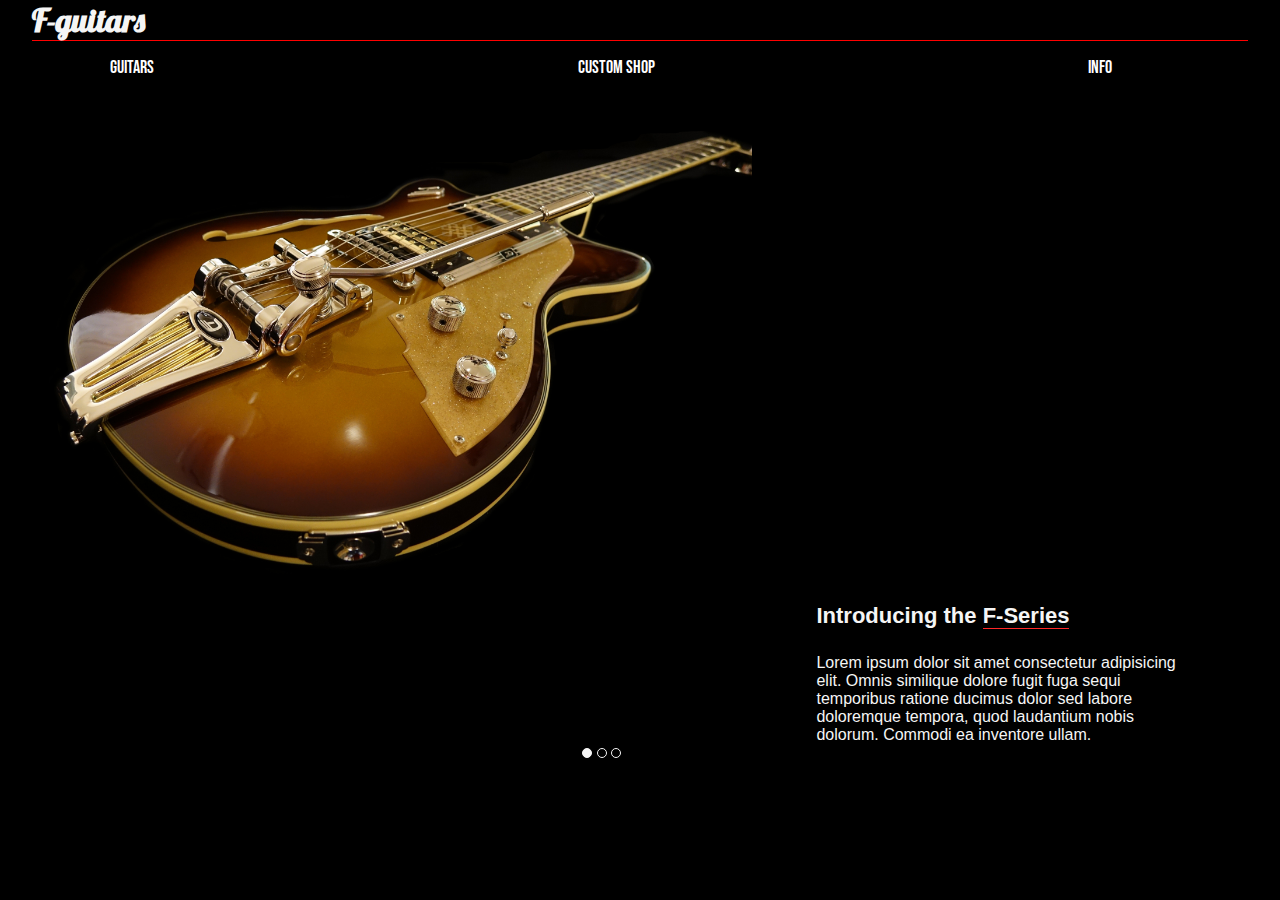
==== guitar/index.html @ e8832c6c "initial commit" ====
<!DOCTYPE html>
<html lang="en">
  <head>
    <meta charset="UTF-8" />
    <meta name="viewport" content="width=device-width, initial-scale=1.0" />
    <meta http-equiv="X-UA-Compatible" content="ie=edge" />
    <script src="https://ajax.googleapis.com/ajax/libs/jquery/3.4.1/jquery.min.js"></script>
    <link
      href="https://fonts.googleapis.com/css?family=Lobster&display=swap"
      rel="stylesheet"
    />
    <link rel="stylesheet" href="style.css" />
    <link
      href="https://fonts.googleapis.com/css?family=Bebas+Neue&display=swap"
      rel="stylesheet"
    />

    <title>F-Guitars</title>
  </head>
  <body>
    <div class="container">
      <h1 class="title">F-guitars</h1>
      <div class="header">
        <div class="dropdown">
          <button class="dropbtn">Guitars</button>
          <div class="dropdown-content">
            <a>F-Series</a>
            <a>Hollow body electrics</a>
            <a>Solid body electrics</a>
            <a>Electrics acoustic</a>
            <a>Featured Artists series</a>
          </div>
        </div>
        <div class="dropdown">
          <button class="dropbtn">Custom Shop</button>
          <div class="dropdown-content">
            <a>Build your guitar</a>
            <a>Equipment list</a>
            <a>Tour the shop</a>
          </div>
        </div>
        <div class="dropdown">
          <button class="dropbtn">Info</button>
          <div class="dropdown-content">
            <a>F-Series</a>
            <a>The F-guitar story</a>
            <a>Where to buy</a>
            <a>Contact</a>
          </div>
        </div>
      </div>
    </div>
    <div class="main">
      <div class="carousel">
        <div class="card display" id="f-series">
          <div class="image image-1"></div>
          <div class="text">
            <h1>Introducing the <span class="emphasis">F-Series</span></h1>
            <p>
              Lorem ipsum dolor sit amet consectetur adipisicing elit. Omnis
              similique dolore fugit fuga sequi temporibus ratione ducimus dolor
              sed labore doloremque tempora, quod laudantium nobis dolorum.
              Commodi ea inventore ullam.
            </p>
          </div>
        </div>
        <div class="card" id="featured-artist">
          <div class="image image-2"></div>
          <div class="text">
            <h1>Featured <span class="emphasis">F-Series</span> artists</h1>
            <p>
              Lorem ipsum dolor sit amet consectetur adipisicing elit. Omnis
              similique dolore fugit fuga sequi temporibus ratione ducimus dolor
              sed labore doloremque tempora, quod laudantium nobis dolorum.
            </p>
            <br />
            <p>
              Lorem ipsum dolor sit amet consectetur adipisicing elit.
              Explicabo, iste illo, magni nostrum sit ut soluta quam, cum
              aperiam quidem voluptatibus nemo? Non doloremque eaque esse
              inventore veritatis tenetur expedita.
            </p>
          </div>
        </div>
        <div class="card" id="repairs">
          <div class="image image-3"></div>
          <div class="text">
            <h1>Need a repair? Contact our custom shop</h1>
            <p>
              Lorem ipsum dolor sit amet consectetur adipisicing elit. Vero, rem
              nihil, unde ad laudantium ab mollitia sequi quae saepe praesentium
              sunt. A atque dolores odit asperiores nisi quibusdam maxime
              explicabo!
            </p>
          </div>
        </div>
      </div>
      <div class="container">
        <div class="progress-bar">
          <div class="circle selected" data-content="f-series"></div>
          <div class="circle " data-content="featured-artist"></div>
          <div class="circle " data-content="repairs"></div>
        </div>
      </div>
    </div>
    <script src="app.js"></script>
  </body>
</html>
---- guitar/style.css ----
* {
    margin: 0;
    padding: 0;
    box-sizing: border-box;
    color: whitesmoke;
    font-family: Arial, Helvetica, sans-serif
}

body {
    background-color: black;
}

.container {
    width: 95%;
    margin: auto;
}


.title {
    font-family: 'Lobster', cursive;
    border-bottom: 1px solid red;

}

.carousel {
    width: 3000px;
    margin: auto;
    margin-top: 10px;

}

.main {
    overflow: hidden;
    width: 95%;
    margin: 0 auto;
}

.image {
    width: 60%;
    display: inline-block;
    vertical-align: baseline;
    height: 70vh;
    background-image: url('images/main.jpg');
    background-size: contain;
    background-repeat: no-repeat;
}

.card {
    display: none;
    vertical-align: top;
    width: 1200px;

}


.text {
    width: 30%;
    display: inline-block;
    vertical-align: baseline;
    margin-left: 5%;
}

.text>h1 {
    margin-bottom: 25px;
    font-size: 22px;
}

.image-1 {
    background-image: url('images/main.jpg');
    background-size: contain;
    background-repeat: no-repeat;
}

.image-2 {
    background-image: url('images/featured.jpg');
    background-size: contain;
    background-repeat: no-repeat;
}

.image-3 {
    background-image: url('images/repair.jpg');
    background-size: contain;
    background-repeat: no-repeat;
}

/* Card progress bar */
.circle {
    display: inline-block;
    vertical-align: center;
    border: 1px solid whitesmoke;
    border-radius: 100%;
    width: 10px;
    height: 10px;

}

.circle:hover {
    border: 1px solid turquoise;
    cursor: pointer;
}

.selected {
    background-color: whitesmoke;
}

.selected:hover {
    border: 1px solid whitesmoke;
}

.progress-bar {
    padding-left: 45%;
}



.emphasis {
    border-bottom: 1px solid rgb(255, 39, 39);
}


/* Dropdown buttons */
.display {
    display: inline-block;
}

.drop-down-menu {
    border: 1px solid rgb(255, 39, 165);
    display: inline-block;
    width: 200px;
    position: absolute;
    z-index: 10;
    height: 200px;
    background-color: rgba(20, 20, 20, 0.95)
}

.dropbtn {
    color: white;
    padding: 16px;
    border: none;
    display: inline-block;
    width: 200px;
    font-size: 18px;
    text-align: center;
    border-bottom: 3px solid transparent;
    font-family: 'Bebas Neue', sans-serif;
    background-color: transparent;

}

.dropdown {
    position: relative;
    display: inline-block;
}

.dropdown {
    display: inline-block;
    width: 200px;
    text-align: center;
    border-bottom: 3px solid transparent;
    font-family: 'Bebas Neue', sans-serif;
}



.dropdown:first-of-type {
    margin-right: 23%;
}

.dropdown:last-of-type {
    margin-left: 23%;
}


.dropdown-content {
    display: none;
    position: absolute;
    color: #f1f1f1;
    min-width: 160px;
    box-shadow: 0px 8px 16px 0px rgba(0, 0, 0, 0.2);
    z-index: 1;
    background-color: rgba(82, 82, 82, 0.9);
    border: 1px solid rgb(255, 39, 165);

}

.dropdown-content a {
    font-size: 16px;
    color: white;
    padding: 12px 16px;
    text-decoration: none;
    display: block;
    font-family: 'Bebas Neue', sans-serif;

}


.dropdown-content a:hover {
    color: red;
}

.dropdown:hover .dropdown-content {
    display: block;
}

.dropdown:hover .dropbtn {
    color: rgb(255, 39, 165);

}
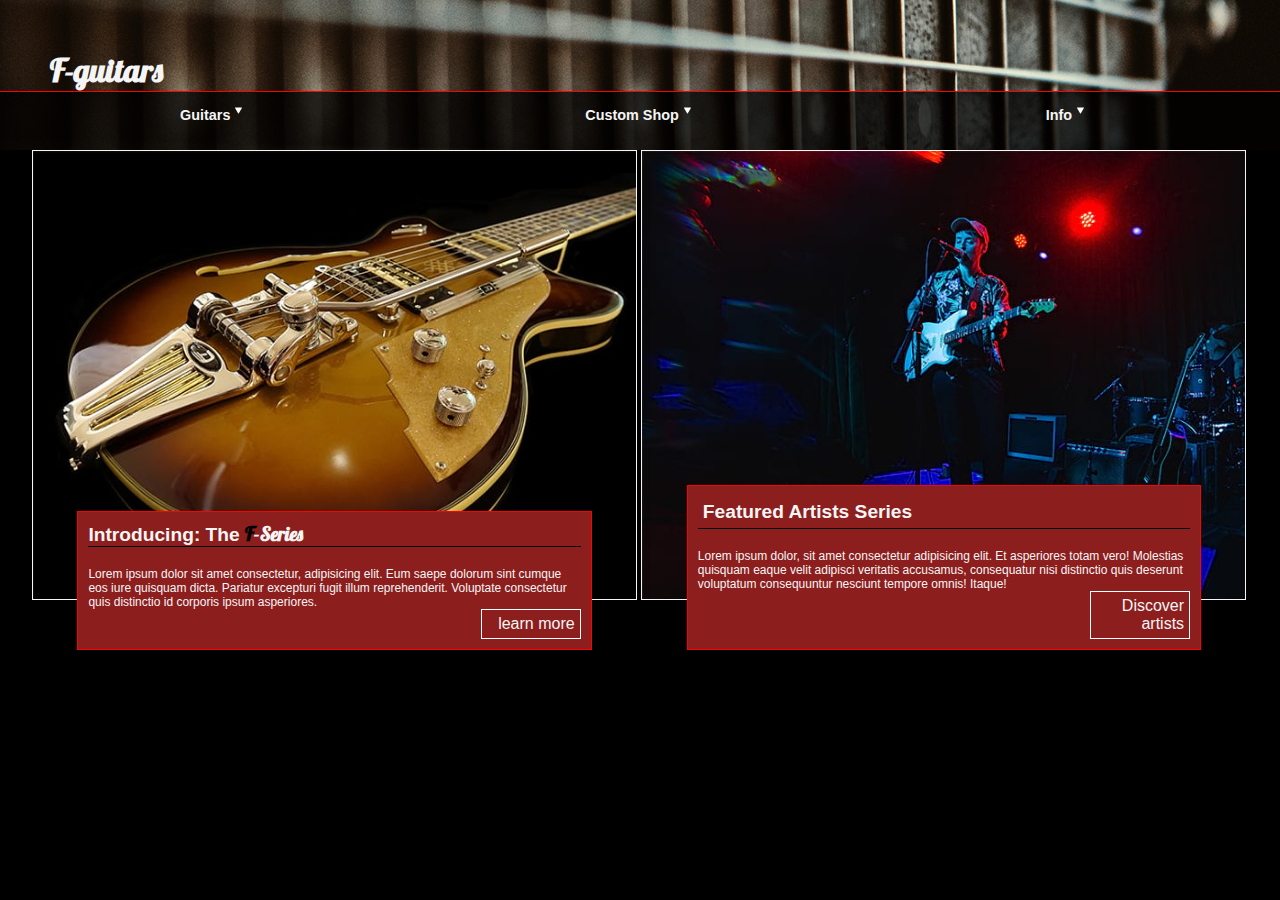
==== commit 75487529: "Update layout, remove jquery, minify js/css" ====
--- a/guitar/index.html
+++ b/guitar/index.html
@@ -3,106 +3,102 @@
   <head>
     <meta charset="UTF-8" />
     <meta name="viewport" content="width=device-width, initial-scale=1.0" />
+    <meta name="description" content="F-guitars is a non-existant guitar shop." />
     <meta http-equiv="X-UA-Compatible" content="ie=edge" />
-    <script src="https://ajax.googleapis.com/ajax/libs/jquery/3.4.1/jquery.min.js"></script>
     <link
       href="https://fonts.googleapis.com/css?family=Lobster&display=swap"
       rel="stylesheet"
     />
-    <link rel="stylesheet" href="style.css" />
-    <link
-      href="https://fonts.googleapis.com/css?family=Bebas+Neue&display=swap"
-      rel="stylesheet"
-    />
+    <link rel="stylesheet" href="style.min.css" />
+   
 
     <title>F-Guitars</title>
   </head>
   <body>
-    <div class="container">
-      <h1 class="title">F-guitars</h1>
-      <div class="header">
-        <div class="dropdown">
-          <button class="dropbtn">Guitars</button>
-          <div class="dropdown-content">
-            <a>F-Series</a>
-            <a>Hollow body electrics</a>
-            <a>Solid body electrics</a>
-            <a>Electrics acoustic</a>
-            <a>Featured Artists series</a>
+    <header>
+      <div>
+        <div class="frame"><img src="images/selective-focus-photo-of-fretboard-1808343.jpg" class="neck" alt=""></div>
+        <h1 class="title">F-guitars</h1>
+        <div class="sm-nav"><img src="images/hamburger.svg" alt=""></div>
+        <div class="nav">
+          <ul class="navbar">
+            <li>
+              <h2 class="tab">Guitars<span class="arrow"></span></h2>
+                <div class="dropdown">
+                  <ul>
+                    <li>F-Series</li>
+                    <li>Hollow Body Electrics</li>
+                    <li>Solid Body Electrics</li>
+                    <li>Acoustics</li>
+                    <li>Featured Artists Series</li>
+                  </ul>
+                </div>
+              
+            </li>
+            <li>
+              <h2 class="tab">Custom Shop<span class="arrow"></span></h2>
+              <div class="dropdown">
+                <ul>
+                  <li>Build your dream guitar</li>
+                  <li>Equipment list</li>
+                  <li>Take a virtual tour</li>
+                </ul>
+              </div>
+            </li>
+            <li>
+              <h2 class="tab">Info<span class="arrow"></span></h2>
+              <div class="dropdown">
+                <ul>
+                  <li>F-Series</li>
+                  <li>The F-Guitar story</li>
+                  <li>Where to buy</li>
+                  <li>Contact</li>
+                </ul>
+              </div>
+            </li>
+          </ul>
+        </div>
+      </div>
+    </header>
+    <main class="container">
+      
+      <div class="row">
+        <div class="col-sm-12 col-md-6">
+          <div class="pic">
+              <img src="images/f_series.jpg"  alt="">
+          </div>
+          <div class="desc">
+            <div class="text">
+              <h2 style="border-bottom:1px solid black;">Introducing: The <span class="logo"><span class="black">F</span>-Series</span></h2>
+              <p>Lorem ipsum dolor sit amet consectetur, adipisicing elit. Eum saepe dolorum sint cumque eos iure quisquam dicta. Pariatur excepturi fugit illum reprehenderit. Voluptate consectetur quis distinctio id corporis ipsum asperiores.</p>
+              <a href="#" class="cta">learn more</a>
+            </div>
           </div>
         </div>
-        <div class="dropdown">
-          <button class="dropbtn">Custom Shop</button>
-          <div class="dropdown-content">
-            <a>Build your guitar</a>
-            <a>Equipment list</a>
-            <a>Tour the shop</a>
+        <!-- <div class="col-6"> -->
+         <div class="col-sm-12 col-md-6">
+            <div class="pic">
+              
+              <img src="images/featured.jpg" alt="">
+    
           </div>
+          <div class="desc">
+            <div class='text'>
+              <h2 style="padding:5px; border-bottom:1px solid black;">Featured Artists Series</h2>
+              <p>Lorem ipsum dolor, sit amet consectetur adipisicing elit. Et asperiores totam vero! Molestias quisquam eaque velit adipisci veritatis accusamus, consequatur nisi distinctio quis deserunt voluptatum consequuntur nesciunt tempore omnis! Itaque!</p>
+              <a href="#" class="cta">Discover artists</a>
+            </div>
+          </div>
+          
+         </div>
+          
+
+         
+        
         </div>
-        <div class="dropdown">
-          <button class="dropbtn">Info</button>
-          <div class="dropdown-content">
-            <a>F-Series</a>
-            <a>The F-guitar story</a>
-            <a>Where to buy</a>
-            <a>Contact</a>
-          </div>
-        </div>
-      </div>
-    </div>
-    <div class="main">
-      <div class="carousel">
-        <div class="card display" id="f-series">
-          <div class="image image-1"></div>
-          <div class="text">
-            <h1>Introducing the <span class="emphasis">F-Series</span></h1>
-            <p>
-              Lorem ipsum dolor sit amet consectetur adipisicing elit. Omnis
-              similique dolore fugit fuga sequi temporibus ratione ducimus dolor
-              sed labore doloremque tempora, quod laudantium nobis dolorum.
-              Commodi ea inventore ullam.
-            </p>
-          </div>
-        </div>
-        <div class="card" id="featured-artist">
-          <div class="image image-2"></div>
-          <div class="text">
-            <h1>Featured <span class="emphasis">F-Series</span> artists</h1>
-            <p>
-              Lorem ipsum dolor sit amet consectetur adipisicing elit. Omnis
-              similique dolore fugit fuga sequi temporibus ratione ducimus dolor
-              sed labore doloremque tempora, quod laudantium nobis dolorum.
-            </p>
-            <br />
-            <p>
-              Lorem ipsum dolor sit amet consectetur adipisicing elit.
-              Explicabo, iste illo, magni nostrum sit ut soluta quam, cum
-              aperiam quidem voluptatibus nemo? Non doloremque eaque esse
-              inventore veritatis tenetur expedita.
-            </p>
-          </div>
-        </div>
-        <div class="card" id="repairs">
-          <div class="image image-3"></div>
-          <div class="text">
-            <h1>Need a repair? Contact our custom shop</h1>
-            <p>
-              Lorem ipsum dolor sit amet consectetur adipisicing elit. Vero, rem
-              nihil, unde ad laudantium ab mollitia sequi quae saepe praesentium
-              sunt. A atque dolores odit asperiores nisi quibusdam maxime
-              explicabo!
-            </p>
-          </div>
-        </div>
-      </div>
-      <div class="container">
-        <div class="progress-bar">
-          <div class="circle selected" data-content="f-series"></div>
-          <div class="circle " data-content="featured-artist"></div>
-          <div class="circle " data-content="repairs"></div>
-        </div>
-      </div>
-    </div>
-    <script src="app.js"></script>
+      
+    </main>
+   
+    <script src="app.min.js"></script>
   </body>
 </html>
--- a/guitar/style.min.css
+++ b/guitar/style.min.css
@@ -0,0 +1 @@
+*{margin:0;padding:0;box-sizing:border-box;color:#f5f5f5;font-family:Arial,Helvetica,sans-serif}body{background-color:#000}.container{width:95%;margin:auto}.logo{font-family:Lobster,cursive}.black{color:#000;font-family:inherit}.title{font-family:Lobster,cursive;position:absolute;top:50px;left:50px}.frame{width:100%;height:150px;overflow:hidden}.neck{width:100%;transform:translateY(-300px)}.view-frame{width:100%}.pic{height:calc(100vh - 255px);position:relative;min-height:350px;max-height:450px;border:1px solid #f5f5f5;overflow:hidden}.pic img{max-height:450px}.desc{position:relative}.text{position:absolute;bottom:-50px;left:7.5%;border:1px solid red;width:85%;background-color:#8c1e1e;padding:10px;z-index:10}.text h2{margin-bottom:20px;font-size:1.2rem}.text p{font-size:.75rem}.cta{display:block;width:100px;margin-left:auto;text-align:right;text-decoration:none;padding:5px;border:1px solid #fff}.cta:hover{background-color:#fff;color:#b60202}.services{width:65%;margin:auto;position:relative}.services ol{list-style-type:none;counter-reset:services-list}.services li{line-height:2em}.services li::before{counter-increment:services-list;content:counter(services-list);position:absolute;left:-2em;margin-top:.25em;background:#fff;width:1.5em;height:1.5em;display:flex;justify-content:center;align-items:center;border-radius:50%;border:1px solid red;color:#000}@media screen and (max-width:480px){.col-sm-12{width:100%;display:block;margin-bottom:75px}.sm-nav{display:block;height:40px}.sm-nav>img{width:40px}.nav{position:absolute;left:-250px;z-index:15;background-color:rgba(0,0,0,.75)}.slide-in{left:0;transition:left 1s}.navbar>li{display:block;margin-left:15px}.tab+div{margin:5px;text-align:left;margin-left:10%;height:0!important;overflow:hidden;z-index:10;background-color:rgba(0,0,0,.75)}.tab+div.open{height:auto!important;border:1px solid #fff;padding:5px}.tab+div.open li{line-height:50px}.tab+div.open li:hover{color:red;cursor:pointer}.tab+div ul{list-style-type:none}.tab:hover{color:red;cursor:pointer}.pic>img{transform:translateX(-100px)}.frame>img{transform:translateY(5px)}.title{border-bottom:1px solid red}}@media screen and (min-width:481px){.col-md-6{display:block;margin-bottom:75px}.frame>img{display:none}.sm-nav{display:none}.nav{position:absolute;top:91px;width:100%;background-color:rgba(0,0,0,.75);height:60px;border-top:1px solid red}.navbar{margin-top:15px}.navbar>li{text-align:center;display:inline-block;width:32%;vertical-align:top}.tab{font-size:.9rem}.tab+div{position:absolute;margin:5px;text-align:left;margin-left:10%;height:0!important;overflow:hidden;z-index:10;background-color:rgba(0,0,0,.75)}.tab+div.open{height:auto!important;border:1px solid #fff;padding:5px}.tab+div.open li{line-height:50px}.tab+div.open li:hover{color:red;cursor:pointer}.tab+div ul{list-style-type:none}.tab:hover{color:red;cursor:pointer}.arrow{content:url(images/white_arrow.svg);width:7px;height:7px;transform:rotate(180deg);vertical-align:top;margin-left:5px}.rotate{transform:rotate(0);transition:transform .5s}}@media screen and (min-width:970px){.col-md-6{width:calc(50% - 3px);display:inline-block;vertical-align:top;margin-left:auto}.frame>img{display:block}.sm-nav{display:none}.nav{position:absolute;top:91px;width:100%;background-color:rgba(0,0,0,.75);height:60px;border-top:1px solid red}.navbar{margin-top:15px}.navbar>li{text-align:center;display:inline-block;width:33%;vertical-align:top}.tab{font-size:.9rem}.tab+div{position:absolute;margin:5px;text-align:left;margin-left:10%;height:0!important;overflow:hidden;z-index:10;background-color:rgba(0,0,0,.75)}.tab+div.open{height:auto!important;border:1px solid #fff;padding:5px}.tab+div.open li{line-height:50px}.tab+div.open li:hover{color:red;cursor:pointer}.tab+div ul{list-style-type:none}.tab:hover{color:red;cursor:pointer}.arrow{content:url(images/white_arrow.svg);width:7px;height:7px;transform:rotate(180deg);vertical-align:top;margin-left:5px}.rotate{transform:rotate(0);transition:transform .5s}}